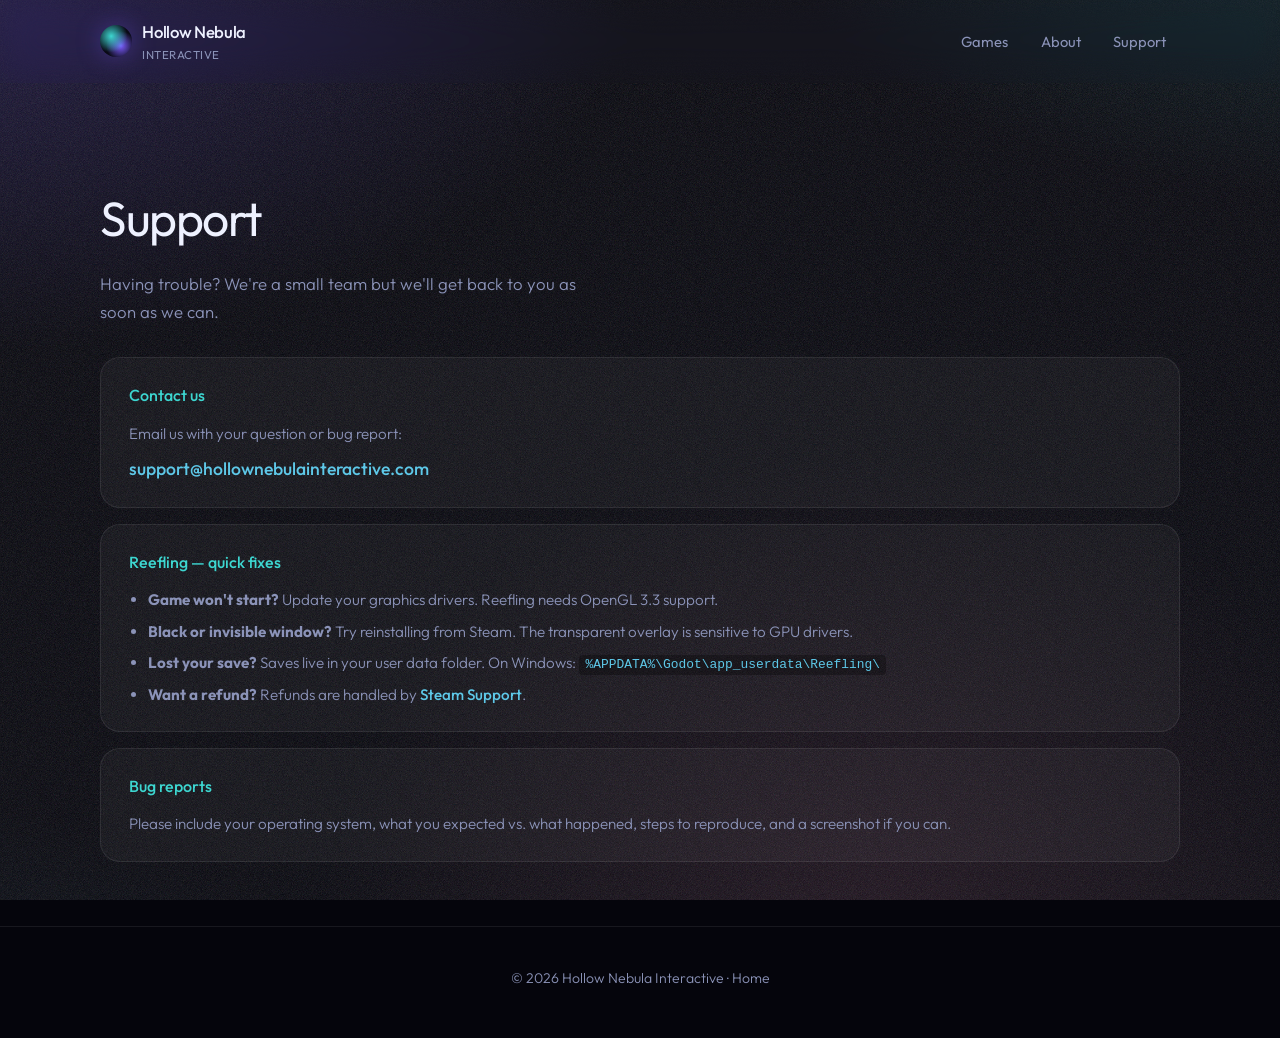
==== support.html @ 9158b985 "Sync website from fishy repo" ====
<!DOCTYPE html>
<html lang="en">
<head>
  <meta charset="utf-8">
  <meta name="viewport" content="width=device-width, initial-scale=1">
  <title>Support — Hollow Nebula Interactive</title>
  <meta name="description" content="Get help with Reefling and other Hollow Nebula Interactive games.">
  <link rel="preconnect" href="https://fonts.googleapis.com">
  <link rel="preconnect" href="https://fonts.gstatic.com" crossorigin>
  <link href="https://fonts.googleapis.com/css2?family=Outfit:wght@300;400;500;600&display=swap" rel="stylesheet">
  <link rel="stylesheet" href="css/main.css">
</head>
<body>
  <div class="bg" aria-hidden="true">
    <div class="bg__mesh"></div>
    <div class="bg__grain"></div>
  </div>

  <header class="nav">
    <div class="shell nav__inner">
      <a class="logo" href="index.html">
        <span class="logo__mark" aria-hidden="true"></span>
        <span class="logo__text">
          Hollow Nebula
          <span>Interactive</span>
        </span>
      </a>
      <ul class="nav__links">
        <li><a href="index.html#games">Games</a></li>
        <li><a href="index.html#about">About</a></li>
        <li><a href="support.html">Support</a></li>
      </ul>
    </div>
  </header>

  <main class="shell">
    <header class="page-header reveal">
      <h1>Support</h1>
      <p>Having trouble? We're a small team but we'll get back to you as soon as we can.</p>
    </header>

    <div class="support-grid">
      <section class="support-card reveal">
        <h2>Contact us</h2>
        <p>Email us with your question or bug report:</p>
        <a class="support-email" href="mailto:support@hollownebulainteractive.com">support@hollownebulainteractive.com</a>
      </section>

      <section class="support-card reveal">
        <h2>Reefling — quick fixes</h2>
        <ul>
          <li><strong>Game won't start?</strong> Update your graphics drivers. Reefling needs OpenGL 3.3 support.</li>
          <li><strong>Black or invisible window?</strong> Try reinstalling from Steam. The transparent overlay is sensitive to GPU drivers.</li>
          <li><strong>Lost your save?</strong> Saves live in your user data folder. On Windows: <code>%APPDATA%\Godot\app_userdata\Reefling\</code></li>
          <li><strong>Want a refund?</strong> Refunds are handled by <a href="https://help.steampowered.com/" target="_blank" rel="noopener">Steam Support</a>.</li>
        </ul>
      </section>

      <section class="support-card reveal">
        <h2>Bug reports</h2>
        <p>Please include your operating system, what you expected vs. what happened, steps to reproduce, and a screenshot if you can.</p>
      </section>
    </div>
  </main>

  <footer class="footer">
    <div class="shell">
      <p>
        © 2026 Hollow Nebula Interactive ·
        <a href="index.html">Home</a>
      </p>
    </div>
  </footer>

  <script src="js/main.js"></script>
</body>
</html>
---- css/main.css ----
/* Hollow Nebula Interactive — minimal studio site */

:root {
  color-scheme: dark;
  --void: #05050c;
  --void-2: #0a0a16;
  --text: #eef1ff;
  --muted: #8b93b8;
  --line: rgba(255, 255, 255, 0.08);
  --glass: rgba(255, 255, 255, 0.04);
  --glass-hover: rgba(255, 255, 255, 0.07);
  --purple: #7c5cff;
  --cyan: #3dd6d0;
  --pink: #e879a8;
  --reef: #5ec8e8;
  --radius: 20px;
  --font: "Outfit", system-ui, -apple-system, sans-serif;
  --ease: cubic-bezier(0.22, 1, 0.36, 1);
}

*,
*::before,
*::after {
  box-sizing: border-box;
}

html {
  scroll-behavior: smooth;
}

body {
  margin: 0;
  min-height: 100vh;
  font-family: var(--font);
  font-size: 1.05rem;
  line-height: 1.65;
  color: var(--text);
  background: var(--void);
  -webkit-font-smoothing: antialiased;
}

/* ── Ambient background ── */
.bg {
  position: fixed;
  inset: 0;
  z-index: -2;
  overflow: hidden;
  background: var(--void);
}

.bg__mesh {
  position: absolute;
  inset: -40%;
  background:
    radial-gradient(ellipse 50% 40% at 20% 20%, rgba(124, 92, 255, 0.22), transparent 60%),
    radial-gradient(ellipse 45% 35% at 80% 15%, rgba(61, 214, 208, 0.14), transparent 55%),
    radial-gradient(ellipse 40% 50% at 60% 80%, rgba(232, 121, 168, 0.1), transparent 60%),
    radial-gradient(ellipse 60% 40% at 10% 90%, rgba(94, 200, 232, 0.08), transparent 50%);
  animation: drift 28s var(--ease) infinite alternate;
}

.bg__grain {
  position: absolute;
  inset: 0;
  opacity: 0.35;
  background-image: url("data:image/svg+xml,%3Csvg viewBox='0 0 256 256' xmlns='http://www.w3.org/2000/svg'%3E%3Cfilter id='n'%3E%3CfeTurbulence type='fractalNoise' baseFrequency='0.85' numOctaves='4' stitchTiles='stitch'/%3E%3C/filter%3E%3Crect width='100%25' height='100%25' filter='url(%23n)' opacity='0.5'/%3E%3C/svg%3E");
  background-size: 180px;
  pointer-events: none;
}

@keyframes drift {
  from { transform: translate(0, 0) scale(1); }
  to   { transform: translate(2%, -1.5%) scale(1.04); }
}

/* ── Layout ── */
.shell {
  width: min(1080px, calc(100% - 2.5rem));
  margin: 0 auto;
}

/* ── Nav ── */
.nav {
  position: sticky;
  top: 0;
  z-index: 10;
  padding: 1.1rem 0;
  backdrop-filter: blur(18px) saturate(1.4);
  -webkit-backdrop-filter: blur(18px) saturate(1.4);
  border-bottom: 1px solid transparent;
  transition: border-color 0.4s var(--ease), background 0.4s var(--ease);
}

.nav.is-scrolled {
  background: rgba(5, 5, 12, 0.72);
  border-bottom-color: var(--line);
}

.nav__inner {
  display: flex;
  align-items: center;
  justify-content: space-between;
  gap: 1rem;
}

.logo {
  display: flex;
  align-items: center;
  gap: 0.65rem;
  text-decoration: none;
  color: var(--text);
  font-weight: 500;
  letter-spacing: -0.02em;
}

.logo__mark {
  width: 2rem;
  height: 2rem;
  border-radius: 50%;
  background:
    radial-gradient(circle at 35% 35%, var(--cyan), transparent 55%),
    radial-gradient(circle at 65% 65%, var(--purple), transparent 50%),
    var(--void-2);
  box-shadow: 0 0 24px rgba(124, 92, 255, 0.35);
}

.logo__text span {
  display: block;
  font-size: 0.72rem;
  color: var(--muted);
  font-weight: 400;
  letter-spacing: 0.04em;
  text-transform: uppercase;
}

.nav__links {
  display: flex;
  align-items: center;
  gap: 0.35rem;
  list-style: none;
  margin: 0;
  padding: 0;
}

.nav__links a {
  color: var(--muted);
  text-decoration: none;
  font-size: 0.92rem;
  padding: 0.45rem 0.85rem;
  border-radius: 999px;
  transition: color 0.25s, background 0.25s;
}

.nav__links a:hover {
  color: var(--text);
  background: var(--glass-hover);
}

/* ── Hero ── */
.hero {
  padding: clamp(4rem, 12vw, 8rem) 0 clamp(3rem, 8vw, 5rem);
  text-align: center;
}

.eyebrow {
  display: inline-flex;
  align-items: center;
  gap: 0.5rem;
  margin-bottom: 1.5rem;
  padding: 0.35rem 0.9rem 0.35rem 0.55rem;
  border: 1px solid var(--line);
  border-radius: 999px;
  background: var(--glass);
  font-size: 0.82rem;
  color: var(--muted);
  letter-spacing: 0.02em;
}

.eyebrow__dot {
  width: 0.45rem;
  height: 0.45rem;
  border-radius: 50%;
  background: var(--cyan);
  box-shadow: 0 0 10px var(--cyan);
  animation: pulse 2.4s ease-in-out infinite;
}

@keyframes pulse {
  0%, 100% { opacity: 1; transform: scale(1); }
  50%      { opacity: 0.55; transform: scale(0.85); }
}

.hero h1 {
  margin: 0 0 1.25rem;
  font-size: clamp(2.4rem, 6vw, 4.2rem);
  font-weight: 300;
  line-height: 1.08;
  letter-spacing: -0.04em;
}

.hero h1 em {
  font-style: normal;
  font-weight: 500;
  background: linear-gradient(120deg, var(--text) 0%, var(--cyan) 45%, var(--purple) 100%);
  -webkit-background-clip: text;
  background-clip: text;
  color: transparent;
}

.hero__lead {
  max-width: 34rem;
  margin: 0 auto 2.5rem;
  color: var(--muted);
  font-size: clamp(1.05rem, 2.2vw, 1.2rem);
  font-weight: 300;
}

.hero__actions {
  display: flex;
  flex-wrap: wrap;
  justify-content: center;
  gap: 0.75rem;
}

/* ── Buttons ── */
.btn {
  display: inline-flex;
  align-items: center;
  gap: 0.5rem;
  padding: 0.75rem 1.35rem;
  border-radius: 999px;
  font-family: inherit;
  font-size: 0.95rem;
  font-weight: 500;
  text-decoration: none;
  border: 1px solid transparent;
  cursor: pointer;
  transition: transform 0.25s var(--ease), box-shadow 0.25s, background 0.25s, border-color 0.25s;
}

.btn:hover {
  transform: translateY(-2px);
}

.btn--primary {
  color: var(--void);
  background: linear-gradient(135deg, var(--cyan), #7ee8e4);
  box-shadow: 0 8px 32px rgba(61, 214, 208, 0.25);
}

.btn--primary:hover {
  box-shadow: 0 12px 40px rgba(61, 214, 208, 0.35);
}

.btn--ghost {
  color: var(--text);
  background: var(--glass);
  border-color: var(--line);
}

.btn--ghost:hover {
  background: var(--glass-hover);
  border-color: rgba(255, 255, 255, 0.14);
}

/* ── Sections ── */
.section {
  padding: clamp(3rem, 8vw, 5.5rem) 0;
}

.section__label {
  margin: 0 0 0.5rem;
  font-size: 0.78rem;
  font-weight: 500;
  letter-spacing: 0.12em;
  text-transform: uppercase;
  color: var(--cyan);
}

.section h2 {
  margin: 0 0 1rem;
  font-size: clamp(1.6rem, 3.5vw, 2.2rem);
  font-weight: 400;
  letter-spacing: -0.03em;
}

.section__intro {
  max-width: 32rem;
  margin: 0 0 2.5rem;
  color: var(--muted);
  font-weight: 300;
}

/* ── Game card ── */
.game-card {
  display: grid;
  grid-template-columns: 1fr;
  gap: 0;
  border: 1px solid var(--line);
  border-radius: calc(var(--radius) + 4px);
  overflow: hidden;
  background: linear-gradient(160deg, rgba(94, 200, 232, 0.06), rgba(124, 92, 255, 0.04));
  backdrop-filter: blur(12px);
  transition: border-color 0.4s, box-shadow 0.4s;
}

.game-card:hover {
  border-color: rgba(94, 200, 232, 0.22);
  box-shadow: 0 24px 80px rgba(0, 0, 0, 0.45), 0 0 60px rgba(94, 200, 232, 0.06);
}

@media (min-width: 768px) {
  .game-card {
    grid-template-columns: 1.1fr 1fr;
  }
}

.game-card__visual {
  position: relative;
  min-height: 280px;
  background:
    radial-gradient(ellipse 80% 60% at 50% 100%, rgba(94, 200, 232, 0.25), transparent),
    radial-gradient(ellipse 50% 40% at 30% 30%, rgba(61, 214, 208, 0.12), transparent),
    linear-gradient(180deg, #0c1a24 0%, #061018 100%);
  display: flex;
  align-items: flex-end;
  justify-content: center;
  padding: 2rem;
  overflow: hidden;
}

.game-card__tank {
  width: min(260px, 80%);
  aspect-ratio: 380 / 280;
  border-radius: 12px 12px 4px 4px;
  border: 2px solid rgba(255, 255, 255, 0.12);
  background: linear-gradient(180deg, rgba(94, 200, 232, 0.15) 0%, rgba(6, 16, 24, 0.9) 100%);
  box-shadow:
    inset 0 0 40px rgba(94, 200, 232, 0.1),
    0 20px 60px rgba(0, 0, 0, 0.5);
  position: relative;
}

.game-card__tank::before {
  content: "";
  position: absolute;
  inset: 0;
  background: repeating-linear-gradient(
    0deg,
    transparent,
    transparent 18px,
    rgba(94, 200, 232, 0.03) 18px,
    rgba(94, 200, 232, 0.03) 19px
  );
  animation: caustics 8s linear infinite;
}

@keyframes caustics {
  from { transform: translateY(0); }
  to   { transform: translateY(19px); }
}

.fish {
  position: absolute;
  font-size: 1.4rem;
  opacity: 0.85;
  animation: swim 12s ease-in-out infinite;
}

.fish:nth-child(1) { top: 30%; left: 15%; animation-delay: 0s; }
.fish:nth-child(2) { top: 50%; left: 55%; animation-delay: -4s; font-size: 1.1rem; }
.fish:nth-child(3) { top: 65%; left: 30%; animation-delay: -7s; font-size: 1rem; }

@keyframes swim {
  0%, 100% { transform: translate(0, 0); }
  25%      { transform: translate(12px, -6px); }
  50%      { transform: translate(-8px, 4px); }
  75%      { transform: translate(6px, 8px); }
}

.game-card__body {
  padding: clamp(1.75rem, 4vw, 2.5rem);
  display: flex;
  flex-direction: column;
  justify-content: center;
}

.game-card__tag {
  display: inline-block;
  width: fit-content;
  margin-bottom: 0.75rem;
  padding: 0.25rem 0.65rem;
  border-radius: 6px;
  font-size: 0.75rem;
  font-weight: 500;
  letter-spacing: 0.06em;
  text-transform: uppercase;
  color: var(--reef);
  background: rgba(94, 200, 232, 0.1);
  border: 1px solid rgba(94, 200, 232, 0.2);
}

.game-card h3 {
  margin: 0 0 0.75rem;
  font-size: 1.65rem;
  font-weight: 500;
  letter-spacing: -0.02em;
}

.game-card p {
  margin: 0 0 1.5rem;
  color: var(--muted);
  font-weight: 300;
}

.game-card__features {
  display: flex;
  flex-wrap: wrap;
  gap: 0.5rem;
  margin-bottom: 1.75rem;
  list-style: none;
  padding: 0;
}

.game-card__features li {
  padding: 0.3rem 0.7rem;
  border-radius: 999px;
  font-size: 0.82rem;
  color: var(--muted);
  background: var(--glass);
  border: 1px solid var(--line);
}

/* ── About strip ── */
.about-grid {
  display: grid;
  grid-template-columns: repeat(auto-fit, minmax(240px, 1fr));
  gap: 1rem;
}

.about-card {
  padding: 1.5rem;
  border-radius: var(--radius);
  border: 1px solid var(--line);
  background: var(--glass);
  transition: background 0.3s, border-color 0.3s, transform 0.3s var(--ease);
}

.about-card:hover {
  background: var(--glass-hover);
  border-color: rgba(255, 255, 255, 0.12);
  transform: translateY(-3px);
}

.about-card h3 {
  margin: 0 0 0.5rem;
  font-size: 1rem;
  font-weight: 500;
}

.about-card p {
  margin: 0;
  font-size: 0.92rem;
  color: var(--muted);
  font-weight: 300;
}

/* ── Support page ── */
.page-header {
  padding: clamp(3rem, 10vw, 6rem) 0 2rem;
}

.page-header h1 {
  margin: 0 0 0.75rem;
  font-size: clamp(2rem, 5vw, 3rem);
  font-weight: 400;
  letter-spacing: -0.03em;
}

.page-header p {
  margin: 0;
  color: var(--muted);
  font-weight: 300;
  max-width: 32rem;
}

.support-grid {
  display: grid;
  gap: 1rem;
  padding-bottom: 4rem;
}

.support-card {
  padding: 1.5rem 1.75rem;
  border-radius: var(--radius);
  border: 1px solid var(--line);
  background: var(--glass);
}

.support-card h2 {
  margin: 0 0 0.75rem;
  font-size: 1rem;
  font-weight: 500;
  color: var(--cyan);
}

.support-card p,
.support-card ul {
  margin: 0;
  color: var(--muted);
  font-weight: 300;
  font-size: 0.95rem;
}

.support-card ul {
  padding-left: 1.2rem;
}

.support-card li + li {
  margin-top: 0.4rem;
}

.support-card a {
  color: var(--reef);
  text-decoration: none;
  font-weight: 500;
}

.support-card a:hover {
  text-decoration: underline;
}

.support-email {
  display: inline-block;
  margin-top: 0.5rem;
  font-size: 1.1rem;
  font-weight: 500;
  color: var(--text);
}

.support-card code {
  font-size: 0.85em;
  padding: 0.15rem 0.4rem;
  border-radius: 4px;
  background: rgba(0, 0, 0, 0.3);
  color: var(--reef);
}

/* ── Footer ── */
.footer {
  padding: 2.5rem 0 3rem;
  border-top: 1px solid var(--line);
  text-align: center;
}

.footer p {
  margin: 0;
  font-size: 0.88rem;
  color: var(--muted);
  font-weight: 300;
}

.footer a {
  color: var(--muted);
  text-decoration: none;
  transition: color 0.2s;
}

.footer a:hover {
  color: var(--text);
}

/* ── Reveal on scroll ── */
.reveal {
  opacity: 0;
  transform: translateY(24px);
  transition: opacity 0.7s var(--ease), transform 0.7s var(--ease);
}

.reveal.is-visible {
  opacity: 1;
  transform: translateY(0);
}

@media (max-width: 600px) {
  .nav__links a:not(.btn) {
    display: none;
  }
}
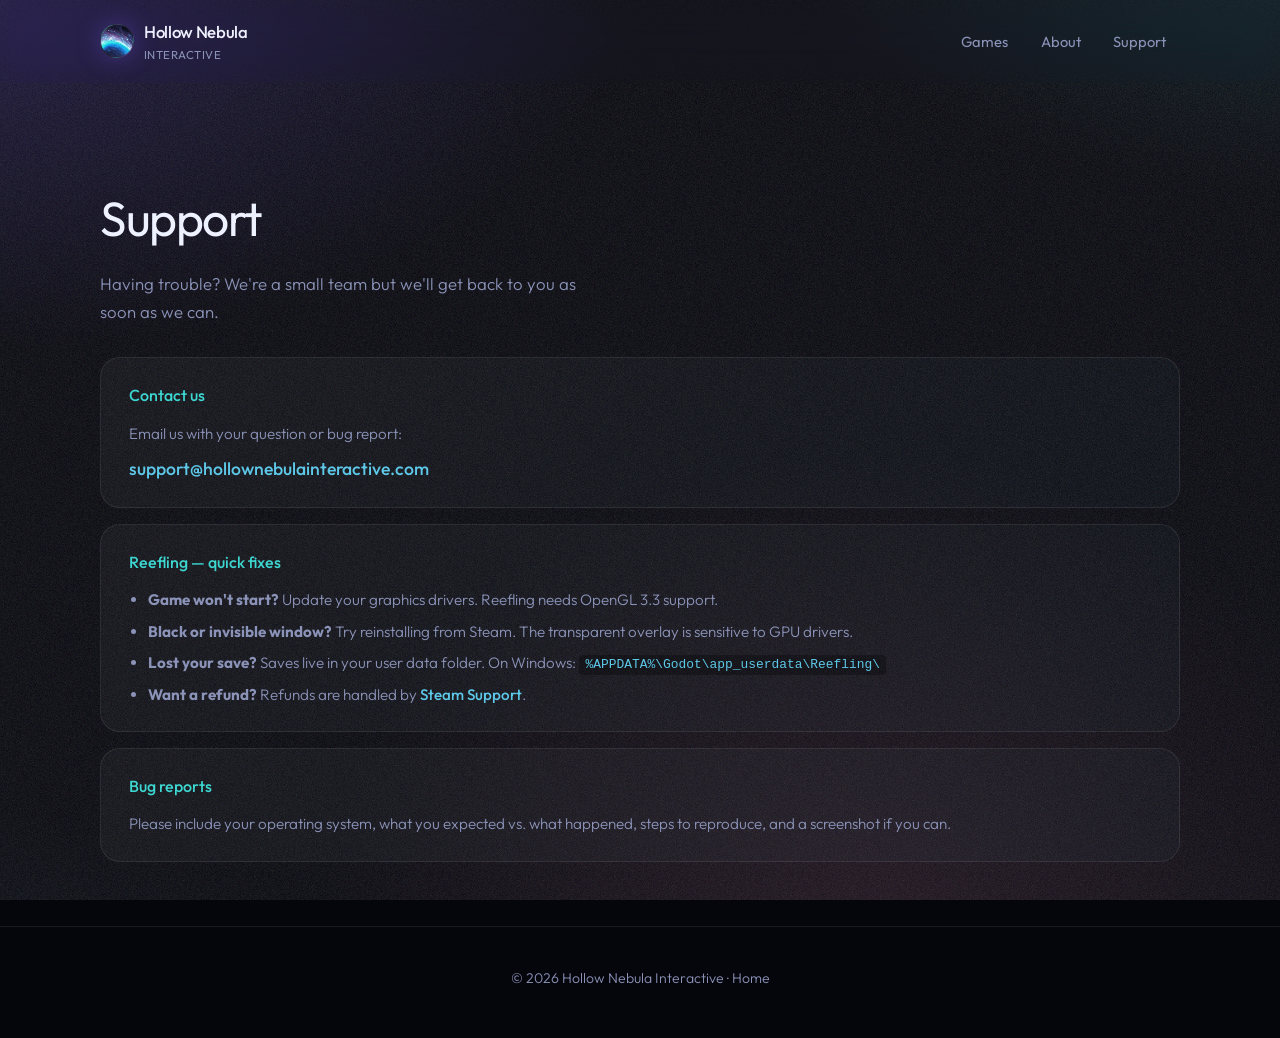
==== commit 5c07048d: "Add animated nebula logo, fix fish direction, correct species count - Add animated Hollow Nebula Int" ====
--- a/support.html
+++ b/support.html
@@ -5,6 +5,9 @@
   <meta name="viewport" content="width=device-width, initial-scale=1">
   <title>Support — Hollow Nebula Interactive</title>
   <meta name="description" content="Get help with Reefling and other Hollow Nebula Interactive games.">
+  <meta name="theme-color" content="#05050c">
+  <link rel="icon" type="image/png" href="assets/favicon.png">
+  <link rel="apple-touch-icon" href="assets/favicon-180.png">
   <link rel="preconnect" href="https://fonts.googleapis.com">
   <link rel="preconnect" href="https://fonts.gstatic.com" crossorigin>
   <link href="https://fonts.googleapis.com/css2?family=Outfit:wght@300;400;500;600&display=swap" rel="stylesheet">
@@ -19,7 +22,12 @@
   <header class="nav">
     <div class="shell nav__inner">
       <a class="logo" href="index.html">
-        <span class="logo__mark" aria-hidden="true"></span>
+        <span class="logo__mark" aria-hidden="true">
+          <video class="logo__video" autoplay muted loop playsinline>
+            <source src="assets/logo.webm" type="video/webm">
+            <source src="assets/logo.mp4" type="video/mp4">
+          </video>
+        </span>
         <span class="logo__text">
           Hollow Nebula
           <span>Interactive</span>
--- a/css/main.css
+++ b/css/main.css
@@ -68,6 +68,28 @@
   pointer-events: none;
 }
 
+.bg__stars {
+  position: absolute;
+  inset: 0;
+  background-image:
+    radial-gradient(1px 1px at 20% 30%, rgba(255, 255, 255, 0.45), transparent),
+    radial-gradient(1px 1px at 40% 70%, rgba(255, 255, 255, 0.35), transparent),
+    radial-gradient(1.5px 1.5px at 60% 20%, rgba(255, 255, 255, 0.5), transparent),
+    radial-gradient(1px 1px at 80% 50%, rgba(255, 255, 255, 0.3), transparent),
+    radial-gradient(1px 1px at 10% 80%, rgba(255, 255, 255, 0.4), transparent),
+    radial-gradient(1.5px 1.5px at 90% 15%, rgba(200, 230, 255, 0.55), transparent),
+    radial-gradient(1px 1px at 50% 90%, rgba(255, 255, 255, 0.25), transparent),
+    radial-gradient(1px 1px at 70% 40%, rgba(255, 255, 255, 0.35), transparent);
+  background-size: 550px 550px;
+  animation: twinkle 8s ease-in-out infinite alternate;
+  opacity: 0.7;
+}
+
+@keyframes twinkle {
+  from { opacity: 0.45; transform: scale(1); }
+  to   { opacity: 0.85; transform: scale(1.02); }
+}
+
 @keyframes drift {
   from { transform: translate(0, 0) scale(1); }
   to   { transform: translate(2%, -1.5%) scale(1.04); }
@@ -114,14 +136,36 @@
 }
 
 .logo__mark {
-  width: 2rem;
-  height: 2rem;
+  position: relative;
+  width: 2.1rem;
+  height: 2.1rem;
+  flex: none;
   border-radius: 50%;
+  overflow: hidden;
   background:
     radial-gradient(circle at 35% 35%, var(--cyan), transparent 55%),
     radial-gradient(circle at 65% 65%, var(--purple), transparent 50%),
     var(--void-2);
   box-shadow: 0 0 24px rgba(124, 92, 255, 0.35);
+  border: 1px solid rgba(255, 255, 255, 0.12);
+  animation: logo-glow 4s ease-in-out infinite alternate;
+}
+
+/* The logo clip is wider than tall and holds the full lockup; zoom and
+   shift it so the orb frames just the glowing nebula swirl (no text). */
+.logo__video {
+  position: absolute;
+  left: 50%;
+  top: 50%;
+  width: 400%;
+  height: auto;
+  transform: translate(-50%, -26%);
+  pointer-events: none;
+}
+
+@keyframes logo-glow {
+  from { box-shadow: 0 0 20px rgba(124, 92, 255, 0.3), 0 0 40px rgba(61, 214, 208, 0.1); }
+  to   { box-shadow: 0 0 28px rgba(124, 92, 255, 0.5), 0 0 50px rgba(61, 214, 208, 0.2); }
 }
 
 .logo__text span {
@@ -202,9 +246,16 @@
   font-style: normal;
   font-weight: 500;
   background: linear-gradient(120deg, var(--text) 0%, var(--cyan) 45%, var(--purple) 100%);
+  background-size: 200% auto;
   -webkit-background-clip: text;
   background-clip: text;
   color: transparent;
+  animation: shimmer 6s ease-in-out infinite alternate;
+}
+
+@keyframes shimmer {
+  from { background-position: 0% center; }
+  to   { background-position: 100% center; }
 }
 
 .hero__lead {
@@ -246,6 +297,21 @@
   color: var(--void);
   background: linear-gradient(135deg, var(--cyan), #7ee8e4);
   box-shadow: 0 8px 32px rgba(61, 214, 208, 0.25);
+  position: relative;
+  overflow: hidden;
+}
+
+.btn--primary::after {
+  content: "";
+  position: absolute;
+  inset: 0;
+  background: linear-gradient(105deg, transparent 40%, rgba(255, 255, 255, 0.35) 50%, transparent 60%);
+  transform: translateX(-120%);
+  transition: transform 0.6s var(--ease);
+}
+
+.btn--primary:hover::after {
+  transform: translateX(120%);
 }
 
 .btn--primary:hover {
@@ -261,6 +327,33 @@
 .btn--ghost:hover {
   background: var(--glass-hover);
   border-color: rgba(255, 255, 255, 0.14);
+}
+
+/* Disabled "coming soon" state — looks like a button, but inert */
+.btn--soon,
+.btn--soon:hover {
+  color: var(--muted);
+  background: var(--glass);
+  border-color: var(--line);
+  box-shadow: none;
+  transform: none;
+  cursor: default;
+  -webkit-user-select: none;
+  user-select: none;
+}
+
+.btn--soon::after {
+  display: none;
+}
+
+.btn--soon::before {
+  content: "";
+  width: 0.45rem;
+  height: 0.45rem;
+  border-radius: 50%;
+  background: var(--reef);
+  box-shadow: 0 0 8px var(--reef);
+  animation: pulse 2.4s ease-in-out infinite;
 }
 
 /* ── Sections ── */
@@ -317,65 +410,296 @@
 
 .game-card__visual {
   position: relative;
-  min-height: 280px;
+  min-height: 320px;
   background:
-    radial-gradient(ellipse 80% 60% at 50% 100%, rgba(94, 200, 232, 0.25), transparent),
-    radial-gradient(ellipse 50% 40% at 30% 30%, rgba(61, 214, 208, 0.12), transparent),
+    radial-gradient(ellipse 80% 60% at 50% 100%, rgba(94, 200, 232, 0.3), transparent),
+    radial-gradient(ellipse 50% 40% at 30% 30%, rgba(61, 214, 208, 0.15), transparent),
     linear-gradient(180deg, #0c1a24 0%, #061018 100%);
   display: flex;
-  align-items: flex-end;
+  align-items: center;
   justify-content: center;
   padding: 2rem;
   overflow: hidden;
 }
 
-.game-card__tank {
-  width: min(260px, 80%);
+/* ── Aquarium scene ── */
+.aquarium {
+  width: min(300px, 88%);
   aspect-ratio: 380 / 280;
-  border-radius: 12px 12px 4px 4px;
-  border: 2px solid rgba(255, 255, 255, 0.12);
-  background: linear-gradient(180deg, rgba(94, 200, 232, 0.15) 0%, rgba(6, 16, 24, 0.9) 100%);
+  border-radius: 14px 14px 6px 6px;
+  border: 2px solid rgba(255, 255, 255, 0.14);
+  background: linear-gradient(180deg, rgba(94, 200, 232, 0.2) 0%, rgba(4, 14, 22, 0.95) 55%, rgba(8, 20, 28, 1) 100%);
   box-shadow:
-    inset 0 0 40px rgba(94, 200, 232, 0.1),
-    0 20px 60px rgba(0, 0, 0, 0.5);
+    inset 0 0 60px rgba(94, 200, 232, 0.12),
+    inset 0 -20px 40px rgba(0, 0, 0, 0.4),
+    0 24px 70px rgba(0, 0, 0, 0.55),
+    0 0 80px rgba(94, 200, 232, 0.08);
   position: relative;
-}
-
-.game-card__tank::before {
+  overflow: hidden;
+  transform: perspective(800px) rotateX(2deg);
+  transition: transform 0.5s var(--ease);
+}
+
+.game-card:hover .aquarium {
+  transform: perspective(800px) rotateX(0deg) scale(1.02);
+}
+
+.aquarium__glow {
+  position: absolute;
+  inset: -20%;
+  background: radial-gradient(ellipse 60% 50% at 50% 0%, rgba(94, 200, 232, 0.25), transparent 70%);
+  pointer-events: none;
+}
+
+.aquarium__rays {
+  position: absolute;
+  inset: 0;
+  background: linear-gradient(
+    165deg,
+    rgba(255, 255, 255, 0.07) 0%,
+    transparent 35%,
+    transparent 100%
+  );
+  pointer-events: none;
+}
+
+.aquarium__caustics {
+  position: absolute;
+  inset: 0;
+  opacity: 0.55;
+  background:
+    repeating-linear-gradient(
+      0deg,
+      transparent,
+      transparent 14px,
+      rgba(94, 200, 232, 0.04) 14px,
+      rgba(94, 200, 232, 0.04) 15px
+    ),
+    repeating-linear-gradient(
+      90deg,
+      transparent,
+      transparent 22px,
+      rgba(61, 214, 208, 0.03) 22px,
+      rgba(61, 214, 208, 0.03) 23px
+    );
+  animation: caustics-drift 10s linear infinite;
+  mix-blend-mode: screen;
+  pointer-events: none;
+}
+
+@keyframes caustics-drift {
+  from { transform: translate(0, 0); }
+  to   { transform: translate(8px, 15px); }
+}
+
+.aquarium__sand {
+  position: absolute;
+  left: 0;
+  right: 0;
+  bottom: 0;
+  height: 18%;
+  background: linear-gradient(180deg, transparent, rgba(194, 168, 120, 0.15) 40%, rgba(120, 95, 70, 0.35) 100%);
+  border-radius: 0 0 4px 4px;
+  pointer-events: none;
+}
+
+.aquarium__sand::after {
   content: "";
   position: absolute;
   inset: 0;
-  background: repeating-linear-gradient(
-    0deg,
-    transparent,
-    transparent 18px,
-    rgba(94, 200, 232, 0.03) 18px,
-    rgba(94, 200, 232, 0.03) 19px
-  );
-  animation: caustics 8s linear infinite;
-}
-
-@keyframes caustics {
-  from { transform: translateY(0); }
-  to   { transform: translateY(19px); }
+  background: radial-gradient(ellipse 80% 40% at 30% 0%, rgba(255, 220, 160, 0.08), transparent);
+}
+
+.seaweed {
+  position: absolute;
+  bottom: 14%;
+  width: 8px;
+  border-radius: 4px 4px 0 0;
+  background: linear-gradient(180deg, rgba(60, 180, 120, 0.5), rgba(30, 100, 70, 0.3));
+  transform-origin: bottom center;
+  filter: blur(0.3px);
+  pointer-events: none;
+}
+
+.seaweed--1 {
+  left: 12%;
+  height: 28%;
+  animation: sway 4.5s ease-in-out infinite;
+}
+
+.seaweed--2 {
+  left: 22%;
+  height: 20%;
+  width: 6px;
+  animation: sway 3.8s ease-in-out infinite reverse;
+  animation-delay: -1s;
+}
+
+.seaweed--3 {
+  right: 15%;
+  height: 24%;
+  width: 7px;
+  background: linear-gradient(180deg, rgba(80, 200, 140, 0.45), rgba(40, 120, 80, 0.25));
+  animation: sway 5.2s ease-in-out infinite;
+  animation-delay: -2s;
+}
+
+@keyframes sway {
+  0%, 100% { transform: rotate(-4deg); }
+  50%      { transform: rotate(6deg); }
+}
+
+.bubbles {
+  position: absolute;
+  inset: 0;
+  overflow: hidden;
+  pointer-events: none;
+}
+
+.bubble {
+  position: absolute;
+  bottom: -10px;
+  border-radius: 50%;
+  background: radial-gradient(circle at 30% 30%, rgba(255, 255, 255, 0.5), rgba(94, 200, 232, 0.15));
+  border: 1px solid rgba(255, 255, 255, 0.2);
+  animation: rise linear infinite;
+  opacity: 0;
+}
+
+@keyframes rise {
+  0%   { transform: translateY(0) translateX(0); opacity: 0; }
+  10%  { opacity: 0.7; }
+  90%  { opacity: 0.4; }
+  100% { transform: translateY(-280px) translateX(var(--drift, 8px)); opacity: 0; }
+}
+
+.fish-school {
+  position: absolute;
+  inset: 0;
 }
 
 .fish {
   position: absolute;
-  font-size: 1.4rem;
+  font-size: 1.35rem;
+  line-height: 1;
+  filter: drop-shadow(0 2px 6px rgba(0, 0, 0, 0.4));
+  will-change: transform;
+}
+
+.fish--1 {
+  top: 22%;
+  animation: swim-right 14s ease-in-out infinite;
+  font-size: 1.5rem;
+}
+
+.fish--2 {
+  top: 42%;
+  animation: swim-left 11s ease-in-out infinite;
+  animation-delay: -3s;
+  font-size: 1.15rem;
+}
+
+.fish--3 {
+  top: 58%;
+  animation: swim-right 16s ease-in-out infinite;
+  animation-delay: -7s;
+  font-size: 1.25rem;
+}
+
+.fish--4 {
+  top: 35%;
+  animation: swim-left 13s ease-in-out infinite;
+  animation-delay: -5s;
+  font-size: 1rem;
   opacity: 0.85;
-  animation: swim 12s ease-in-out infinite;
-}
-
-.fish:nth-child(1) { top: 30%; left: 15%; animation-delay: 0s; }
-.fish:nth-child(2) { top: 50%; left: 55%; animation-delay: -4s; font-size: 1.1rem; }
-.fish:nth-child(3) { top: 65%; left: 30%; animation-delay: -7s; font-size: 1rem; }
-
-@keyframes swim {
-  0%, 100% { transform: translate(0, 0); }
-  25%      { transform: translate(12px, -6px); }
-  50%      { transform: translate(-8px, 4px); }
-  75%      { transform: translate(6px, 8px); }
+}
+
+.fish--5 {
+  top: 68%;
+  animation: swim-right 12s ease-in-out infinite;
+  animation-delay: -2s;
+  font-size: 0.95rem;
+  opacity: 0.75;
+}
+
+/* Emoji fish face LEFT by default, so flip (scaleX -1) to face RIGHT
+   when travelling rightward, and leave unflipped when travelling left. */
+@keyframes swim-right {
+  0%   { left: -12%; transform: scaleX(-1) translateY(0); }
+  25%  { transform: scaleX(-1) translateY(-5px); }
+  50%  { left: 88%; transform: scaleX(-1) translateY(3px); }
+  50.1% { left: 88%; transform: scaleX(1) translateY(3px); }
+  75%  { transform: scaleX(1) translateY(-4px); }
+  100% { left: -12%; transform: scaleX(1) translateY(0); }
+}
+
+@keyframes swim-left {
+  0%   { left: 92%; transform: scaleX(1) translateY(0); }
+  25%  { transform: scaleX(1) translateY(4px); }
+  50%  { left: -8%; transform: scaleX(1) translateY(-3px); }
+  50.1% { left: -8%; transform: scaleX(-1) translateY(-3px); }
+  75%  { transform: scaleX(-1) translateY(5px); }
+  100% { left: 92%; transform: scaleX(-1) translateY(0); }
+}
+
+/* ── Seafloor critters ── */
+.critters {
+  position: absolute;
+  inset: 0;
+  pointer-events: none;
+}
+
+.critter {
+  position: absolute;
+  bottom: 13%;
+  font-size: 0.95rem;
+  line-height: 1;
+  filter: drop-shadow(0 2px 4px rgba(0, 0, 0, 0.45));
+  will-change: transform, left;
+}
+
+.critter--crab {
+  animation: scuttle 18s ease-in-out infinite;
+}
+
+.critter--snail {
+  bottom: 12.5%;
+  font-size: 0.82rem;
+  opacity: 0.9;
+  animation: crawl 26s linear infinite;
+}
+
+@keyframes scuttle {
+  0%, 100% { left: 16%; transform: scaleX(1); }
+  8%       { transform: scaleX(1) translateY(-2px); }
+  46%      { left: 58%; transform: scaleX(1); }
+  50%      { left: 60%; transform: scaleX(-1); }
+  58%      { transform: scaleX(-1) translateY(-2px); }
+  96%      { left: 18%; transform: scaleX(-1); }
+}
+
+@keyframes crawl {
+  0%   { left: -8%; }
+  100% { left: 100%; }
+}
+
+.aquarium__glass {
+  position: absolute;
+  inset: 0;
+  border-radius: inherit;
+  box-shadow: inset 0 1px 0 rgba(255, 255, 255, 0.15);
+  pointer-events: none;
+}
+
+.aquarium__shine {
+  position: absolute;
+  top: 0;
+  left: 8%;
+  width: 28%;
+  height: 100%;
+  background: linear-gradient(90deg, rgba(255, 255, 255, 0.08), transparent);
+  border-radius: inherit;
+  pointer-events: none;
 }
 
 .game-card__body {
@@ -401,16 +725,117 @@
 }
 
 .game-card h3 {
-  margin: 0 0 0.75rem;
+  margin: 0 0 0.25rem;
   font-size: 1.65rem;
   font-weight: 500;
   letter-spacing: -0.02em;
+}
+
+.game-card__subtitle {
+  margin: 0 0 0.85rem;
+  font-size: 0.95rem;
+  font-weight: 400;
+  color: var(--reef);
+  letter-spacing: 0.01em;
 }
 
 .game-card p {
   margin: 0 0 1.5rem;
   color: var(--muted);
   font-weight: 300;
+}
+
+/* ── Game details (below card) ── */
+.game-details {
+  margin-top: 2rem;
+}
+
+.game-stats {
+  display: grid;
+  grid-template-columns: repeat(auto-fit, minmax(140px, 1fr));
+  gap: 0.75rem;
+  margin-bottom: 1.5rem;
+}
+
+.game-stat {
+  padding: 1.1rem 1.25rem;
+  border-radius: var(--radius);
+  border: 1px solid var(--line);
+  background: linear-gradient(145deg, rgba(94, 200, 232, 0.06), var(--glass));
+  text-align: center;
+}
+
+.game-stat__value {
+  display: block;
+  font-size: 1.05rem;
+  font-weight: 500;
+  color: var(--text);
+  letter-spacing: -0.02em;
+  margin-bottom: 0.25rem;
+}
+
+.game-stat__label {
+  display: block;
+  font-size: 0.78rem;
+  color: var(--muted);
+  font-weight: 300;
+  letter-spacing: 0.02em;
+}
+
+.feature-grid {
+  display: grid;
+  grid-template-columns: repeat(auto-fit, minmax(280px, 1fr));
+  gap: 1rem;
+}
+
+.feature-card {
+  padding: 1.5rem;
+  border-radius: var(--radius);
+  border: 1px solid var(--line);
+  background: linear-gradient(160deg, var(--glass), rgba(124, 92, 255, 0.03));
+  transition: border-color 0.3s, transform 0.3s var(--ease), box-shadow 0.3s;
+}
+
+.feature-card:hover {
+  border-color: rgba(94, 200, 232, 0.2);
+  transform: translateY(-3px);
+  box-shadow: 0 12px 40px rgba(0, 0, 0, 0.2);
+}
+
+.feature-card__icon {
+  display: block;
+  font-size: 1.35rem;
+  margin-bottom: 0.65rem;
+  filter: drop-shadow(0 0 12px rgba(94, 200, 232, 0.3));
+}
+
+.feature-card h4 {
+  margin: 0 0 0.5rem;
+  font-size: 1rem;
+  font-weight: 500;
+  color: var(--text);
+  letter-spacing: -0.01em;
+}
+
+.feature-card p {
+  margin: 0;
+  font-size: 0.92rem;
+  color: var(--muted);
+  font-weight: 300;
+  line-height: 1.6;
+}
+
+.game-details__closing {
+  margin: 2rem 0 0;
+  padding: 1.5rem 1.75rem;
+  border-radius: var(--radius);
+  border: 1px solid rgba(94, 200, 232, 0.15);
+  background: linear-gradient(135deg, rgba(94, 200, 232, 0.08), rgba(124, 92, 255, 0.05));
+  text-align: center;
+  font-size: 1.05rem;
+  font-weight: 300;
+  color: var(--muted);
+  font-style: italic;
 }
 
 .game-card__features {
@@ -431,6 +856,22 @@
   border: 1px solid var(--line);
 }
 
+.game-card__cta {
+  display: flex;
+  flex-direction: column;
+  align-items: flex-start;
+  gap: 0.7rem;
+}
+
+.game-card__cta-note {
+  margin: 0;
+  font-size: 0.82rem;
+  line-height: 1.5;
+  color: var(--muted);
+  font-weight: 300;
+  opacity: 0.85;
+}
+
 /* ── About strip ── */
 .about-grid {
   display: grid;
@@ -442,14 +883,15 @@
   padding: 1.5rem;
   border-radius: var(--radius);
   border: 1px solid var(--line);
-  background: var(--glass);
-  transition: background 0.3s, border-color 0.3s, transform 0.3s var(--ease);
+  background: linear-gradient(145deg, var(--glass), rgba(255, 255, 255, 0.02));
+  transition: background 0.3s, border-color 0.3s, transform 0.3s var(--ease), box-shadow 0.3s;
 }
 
 .about-card:hover {
   background: var(--glass-hover);
-  border-color: rgba(255, 255, 255, 0.12);
-  transform: translateY(-3px);
+  border-color: rgba(124, 92, 255, 0.2);
+  transform: translateY(-4px);
+  box-shadow: 0 16px 48px rgba(0, 0, 0, 0.25), 0 0 40px rgba(124, 92, 255, 0.06);
 }
 
 .about-card h3 {
@@ -494,7 +936,13 @@
   padding: 1.5rem 1.75rem;
   border-radius: var(--radius);
   border: 1px solid var(--line);
-  background: var(--glass);
+  background: linear-gradient(145deg, var(--glass), rgba(94, 200, 232, 0.03));
+  transition: border-color 0.3s, box-shadow 0.3s;
+}
+
+.support-card:hover {
+  border-color: rgba(94, 200, 232, 0.18);
+  box-shadow: 0 8px 32px rgba(0, 0, 0, 0.2);
 }
 
 .support-card h2 {
@@ -586,4 +1034,20 @@
   .nav__links a:not(.btn) {
     display: none;
   }
-}
+
+  .brand {
+    width: min(440px, 100%);
+  }
+}
+
+/* ── Reduced motion ── */
+@media (prefers-reduced-motion: reduce) {
+  *,
+  *::before,
+  *::after {
+    animation-duration: 0.001ms !important;
+    animation-iteration-count: 1 !important;
+    transition-duration: 0.001ms !important;
+    scroll-behavior: auto !important;
+  }
+}
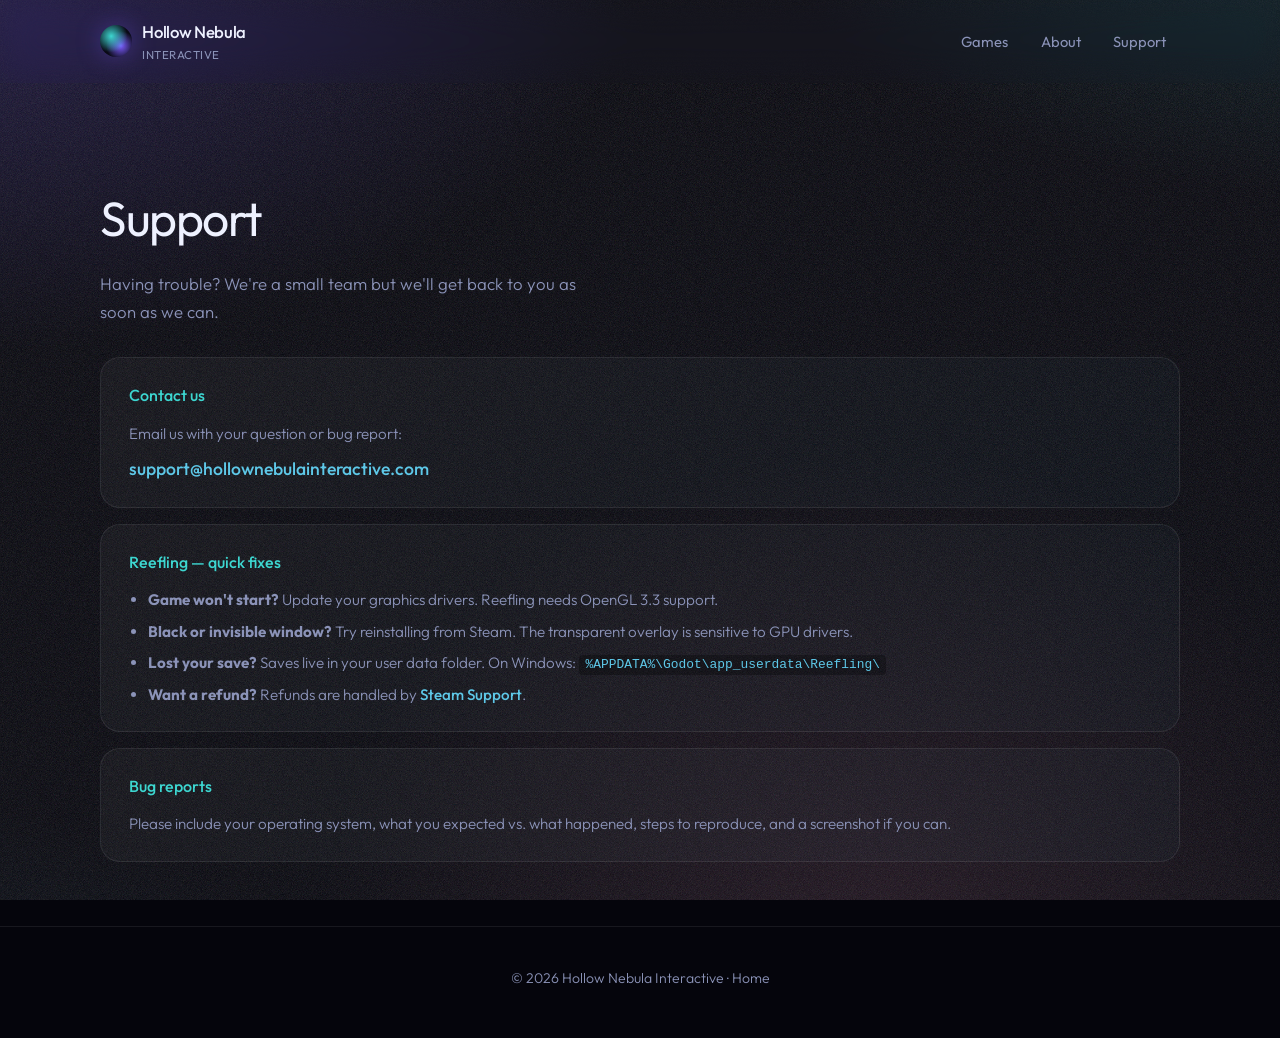
==== commit e97c1b32: "Remove animated logo video, restore static nav orb - Drop the nav logo video element from both pages" ====
--- a/support.html
+++ b/support.html
@@ -22,12 +22,7 @@
   <header class="nav">
     <div class="shell nav__inner">
       <a class="logo" href="index.html">
-        <span class="logo__mark" aria-hidden="true">
-          <video class="logo__video" autoplay muted loop playsinline>
-            <source src="assets/logo.webm" type="video/webm">
-            <source src="assets/logo.mp4" type="video/mp4">
-          </video>
-        </span>
+        <span class="logo__mark" aria-hidden="true"></span>
         <span class="logo__text">
           Hollow Nebula
           <span>Interactive</span>
--- a/css/main.css
+++ b/css/main.css
@@ -136,31 +136,15 @@
 }
 
 .logo__mark {
-  position: relative;
-  width: 2.1rem;
-  height: 2.1rem;
-  flex: none;
+  width: 2rem;
+  height: 2rem;
   border-radius: 50%;
-  overflow: hidden;
   background:
     radial-gradient(circle at 35% 35%, var(--cyan), transparent 55%),
     radial-gradient(circle at 65% 65%, var(--purple), transparent 50%),
     var(--void-2);
   box-shadow: 0 0 24px rgba(124, 92, 255, 0.35);
-  border: 1px solid rgba(255, 255, 255, 0.12);
   animation: logo-glow 4s ease-in-out infinite alternate;
-}
-
-/* The logo clip is wider than tall and holds the full lockup; zoom and
-   shift it so the orb frames just the glowing nebula swirl (no text). */
-.logo__video {
-  position: absolute;
-  left: 50%;
-  top: 50%;
-  width: 400%;
-  height: auto;
-  transform: translate(-50%, -26%);
-  pointer-events: none;
 }
 
 @keyframes logo-glow {
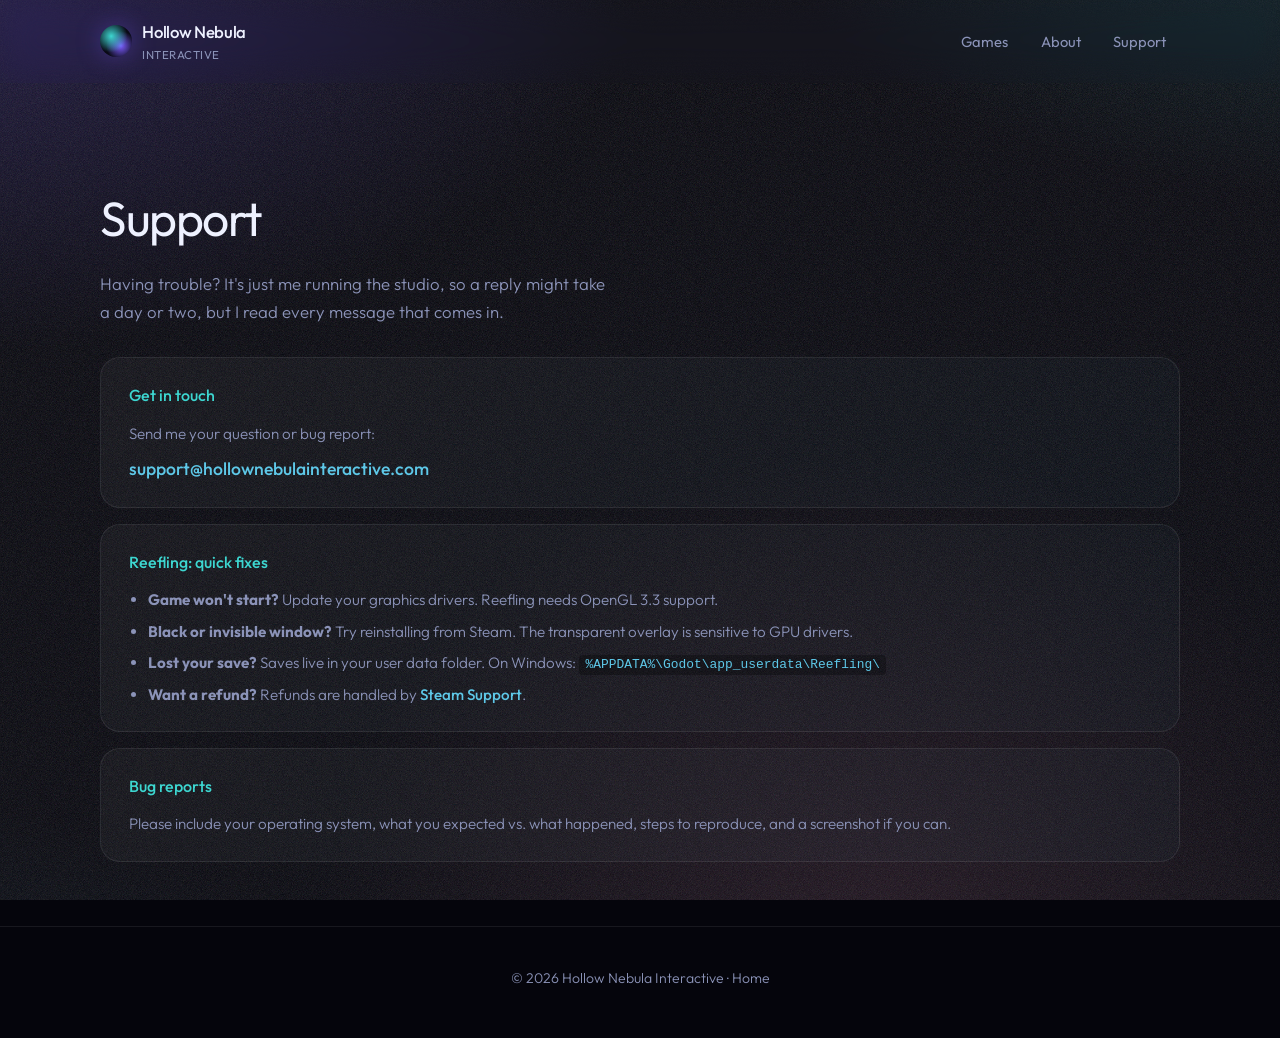
==== commit 066ea554: "Rewrite site copy to read more human Strip the AI tells out of the visible text on the home and supp" ====
--- a/support.html
+++ b/support.html
@@ -3,7 +3,7 @@
 <head>
   <meta charset="utf-8">
   <meta name="viewport" content="width=device-width, initial-scale=1">
-  <title>Support — Hollow Nebula Interactive</title>
+  <title>Support | Hollow Nebula Interactive</title>
   <meta name="description" content="Get help with Reefling and other Hollow Nebula Interactive games.">
   <meta name="theme-color" content="#05050c">
   <link rel="icon" type="image/png" href="assets/favicon.png">
@@ -39,18 +39,18 @@
   <main class="shell">
     <header class="page-header reveal">
       <h1>Support</h1>
-      <p>Having trouble? We're a small team but we'll get back to you as soon as we can.</p>
+      <p>Having trouble? It's just me running the studio, so a reply might take a day or two, but I read every message that comes in.</p>
     </header>
 
     <div class="support-grid">
       <section class="support-card reveal">
-        <h2>Contact us</h2>
-        <p>Email us with your question or bug report:</p>
+        <h2>Get in touch</h2>
+        <p>Send me your question or bug report:</p>
         <a class="support-email" href="mailto:support@hollownebulainteractive.com">support@hollownebulainteractive.com</a>
       </section>
 
       <section class="support-card reveal">
-        <h2>Reefling — quick fixes</h2>
+        <h2>Reefling: quick fixes</h2>
         <ul>
           <li><strong>Game won't start?</strong> Update your graphics drivers. Reefling needs OpenGL 3.3 support.</li>
           <li><strong>Black or invisible window?</strong> Try reinstalling from Steam. The transparent overlay is sensitive to GPU drivers.</li>
--- a/css/main.css
+++ b/css/main.css
@@ -13,6 +13,8 @@
   --cyan: #3dd6d0;
   --pink: #e879a8;
   --reef: #5ec8e8;
+  --amber: #ff9d4d;
+  --terra: #e8915e;
   --radius: 20px;
   --font: "Outfit", system-ui, -apple-system, sans-serif;
   --ease: cubic-bezier(0.22, 1, 0.36, 1);
@@ -572,27 +574,27 @@
 
 .fish--1 {
   top: 22%;
-  animation: swim-right 14s ease-in-out infinite;
+  animation: swim-right 18s ease-in-out infinite;
   font-size: 1.5rem;
 }
 
 .fish--2 {
   top: 42%;
-  animation: swim-left 11s ease-in-out infinite;
+  animation: swim-left 14s ease-in-out infinite;
   animation-delay: -3s;
   font-size: 1.15rem;
 }
 
 .fish--3 {
   top: 58%;
-  animation: swim-right 16s ease-in-out infinite;
+  animation: swim-right 20s ease-in-out infinite;
   animation-delay: -7s;
   font-size: 1.25rem;
 }
 
 .fish--4 {
   top: 35%;
-  animation: swim-left 13s ease-in-out infinite;
+  animation: swim-left 16s ease-in-out infinite;
   animation-delay: -5s;
   font-size: 1rem;
   opacity: 0.85;
@@ -600,7 +602,7 @@
 
 .fish--5 {
   top: 68%;
-  animation: swim-right 12s ease-in-out infinite;
+  animation: swim-right 15s ease-in-out infinite;
   animation-delay: -2s;
   font-size: 0.95rem;
   opacity: 0.75;
@@ -650,6 +652,8 @@
   bottom: 12.5%;
   font-size: 0.82rem;
   opacity: 0.9;
+  /* emoji snail faces left by default; flip so it faces its rightward travel */
+  transform: scaleX(-1);
   animation: crawl 26s linear infinite;
 }
 
@@ -715,6 +719,19 @@
   letter-spacing: -0.02em;
 }
 
+.game-card__title {
+  margin: 0 0 0.5rem;
+  line-height: 0;
+}
+
+.game-card__logo {
+  display: block;
+  width: clamp(220px, 78%, 360px);
+  height: auto;
+  margin-left: -0.1rem;
+  filter: drop-shadow(0 4px 18px rgba(94, 200, 232, 0.28));
+}
+
 .game-card__subtitle {
   margin: 0 0 0.85rem;
   font-size: 0.95rem;
@@ -856,6 +873,489 @@
   opacity: 0.85;
 }
 
+/* ── Teaser card (What's next) — warm desert terrarium ── */
+.teaser {
+  display: grid;
+  grid-template-columns: 1fr;
+  gap: 0;
+  border: 1px solid var(--line);
+  border-radius: calc(var(--radius) + 4px);
+  overflow: hidden;
+  background: linear-gradient(160deg, rgba(255, 157, 77, 0.06), rgba(232, 145, 94, 0.04));
+  backdrop-filter: blur(12px);
+  transition: border-color 0.4s, box-shadow 0.4s;
+}
+
+.teaser:hover {
+  border-color: rgba(255, 157, 77, 0.24);
+  box-shadow: 0 24px 80px rgba(0, 0, 0, 0.45), 0 0 60px rgba(255, 157, 77, 0.08);
+}
+
+@media (min-width: 768px) {
+  .teaser {
+    grid-template-columns: 1fr 1.05fr;
+  }
+  /* Mirror Reefling's card: text on the left, the glass on the right */
+  .teaser__visual { order: 2; }
+  .teaser__body { order: 1; }
+}
+
+.teaser__visual {
+  position: relative;
+  min-height: 320px;
+  background:
+    radial-gradient(ellipse 80% 60% at 50% 0%, rgba(255, 157, 77, 0.28), transparent),
+    radial-gradient(ellipse 50% 40% at 70% 25%, rgba(255, 200, 120, 0.15), transparent),
+    linear-gradient(180deg, #241406 0%, #160c04 100%);
+  display: flex;
+  align-items: center;
+  justify-content: center;
+  padding: 2rem;
+  overflow: hidden;
+}
+
+/* ── Terrarium scene ── */
+.terrarium {
+  width: min(300px, 88%);
+  aspect-ratio: 380 / 280;
+  border-radius: 14px 14px 6px 6px;
+  border: 2px solid rgba(255, 255, 255, 0.14);
+  background: linear-gradient(180deg, rgba(255, 190, 120, 0.16) 0%, rgba(40, 22, 10, 0.95) 55%, rgba(28, 16, 8, 1) 100%);
+  box-shadow:
+    inset 0 0 60px rgba(255, 157, 77, 0.12),
+    inset 0 -20px 40px rgba(0, 0, 0, 0.45),
+    0 24px 70px rgba(0, 0, 0, 0.55),
+    0 0 80px rgba(255, 157, 77, 0.08);
+  position: relative;
+  overflow: hidden;
+  transform: perspective(800px) rotateX(2deg);
+  transition: transform 0.5s var(--ease);
+}
+
+.teaser:hover .terrarium {
+  transform: perspective(800px) rotateX(0deg) scale(1.02);
+}
+
+.terrarium__backlight {
+  position: absolute;
+  inset: -20%;
+  background: radial-gradient(ellipse 55% 50% at 72% 0%, rgba(255, 157, 77, 0.3), transparent 70%);
+  pointer-events: none;
+}
+
+/* Heat lamp — drawn cord + reflector hood + glowing bulb */
+.terrarium__lamp {
+  position: absolute;
+  top: -1px;
+  right: 16%;
+  width: 46px;
+  height: 42px;
+  z-index: 4;
+  pointer-events: none;
+}
+
+.lamp__cord {
+  position: absolute;
+  top: 0;
+  left: 50%;
+  width: 2px;
+  height: 10px;
+  transform: translateX(-50%);
+  background: rgba(255, 255, 255, 0.22);
+}
+
+.lamp__hood {
+  position: absolute;
+  top: 8px;
+  left: 50%;
+  width: 40px;
+  height: 22px;
+  transform: translateX(-50%);
+  background: linear-gradient(180deg, #5a5048, #2c2622);
+  border-radius: 50% 50% 12px 12px / 75% 75% 30% 30%;
+  box-shadow: inset 0 -3px 6px rgba(0, 0, 0, 0.5), 0 2px 5px rgba(0, 0, 0, 0.4);
+}
+
+.lamp__bulb {
+  position: absolute;
+  bottom: 4px;
+  left: 50%;
+  width: 14px;
+  height: 14px;
+  transform: translateX(-50%);
+  border-radius: 50%;
+  background: radial-gradient(circle at 50% 38%, #fff3d6, #ff9d4d 55%, #d2641f);
+  animation: lamp-pulse 4.5s ease-in-out infinite;
+}
+
+@keyframes lamp-pulse {
+  0%, 100% { box-shadow: 0 0 12px 3px rgba(255, 157, 77, 0.7), 0 0 26px 6px rgba(255, 120, 40, 0.3); opacity: 0.95; }
+  50%      { box-shadow: 0 0 18px 6px rgba(255, 180, 90, 0.95), 0 0 42px 12px rgba(255, 120, 40, 0.5); opacity: 1; }
+}
+
+/* Cone of warm light falling onto the basking slate */
+.terrarium__beam {
+  position: absolute;
+  top: 26px;
+  right: 6%;
+  width: 60%;
+  height: 76%;
+  background: linear-gradient(180deg, rgba(255, 180, 90, 0.22), rgba(255, 150, 70, 0.05) 70%, transparent);
+  clip-path: polygon(40% 0, 60% 0, 100% 100%, 0 100%);
+  filter: blur(2px);
+  mix-blend-mode: screen;
+  animation: beam-flicker 5s ease-in-out infinite;
+  z-index: 1;
+  pointer-events: none;
+}
+
+@keyframes beam-flicker {
+  0%, 100% { opacity: 0.85; }
+  50%      { opacity: 1; }
+}
+
+/* Heat haze rising off the warm sand */
+.terrarium__shimmer {
+  position: absolute;
+  right: 10%;
+  bottom: 16%;
+  width: 42%;
+  height: 40%;
+  background: repeating-linear-gradient(90deg, transparent, transparent 6px, rgba(255, 200, 140, 0.05) 6px, rgba(255, 200, 140, 0.05) 7px);
+  filter: blur(1px);
+  mix-blend-mode: screen;
+  animation: shimmer-rise 3.6s ease-in-out infinite;
+  z-index: 1;
+  pointer-events: none;
+}
+
+@keyframes shimmer-rise {
+  0%   { transform: translateY(4px) skewX(0deg); opacity: 0.3; }
+  50%  { transform: translateY(-2px) skewX(3deg); opacity: 0.6; }
+  100% { transform: translateY(4px) skewX(0deg); opacity: 0.3; }
+}
+
+/* Dust motes drifting in the lamp light (populated by JS) */
+.motes {
+  position: absolute;
+  inset: 0;
+  overflow: hidden;
+  z-index: 2;
+  pointer-events: none;
+}
+
+.mote {
+  position: absolute;
+  width: 2px;
+  height: 2px;
+  border-radius: 50%;
+  background: rgba(255, 220, 160, 0.85);
+  box-shadow: 0 0 4px rgba(255, 200, 140, 0.6);
+  opacity: 0;
+  animation: mote-float linear infinite;
+}
+
+@keyframes mote-float {
+  0%   { transform: translateY(8px) translateX(0); opacity: 0; }
+  15%  { opacity: 0.7; }
+  85%  { opacity: 0.45; }
+  100% { transform: translateY(-92px) translateX(var(--mdrift, 6px)); opacity: 0; }
+}
+
+/* Sand: a back dune layer + a stippled substrate floor */
+.dunes {
+  position: absolute;
+  left: 0;
+  right: 0;
+  bottom: 14%;
+  height: 22%;
+  background:
+    radial-gradient(ellipse 60% 100% at 28% 100%, rgba(190, 140, 80, 0.5), transparent 70%),
+    radial-gradient(ellipse 55% 100% at 82% 100%, rgba(170, 120, 70, 0.45), transparent 70%);
+  z-index: 1;
+  pointer-events: none;
+}
+
+.terrarium__sand {
+  position: absolute;
+  left: 0;
+  right: 0;
+  bottom: 0;
+  height: 18%;
+  background: linear-gradient(180deg, transparent, rgba(214, 168, 108, 0.35) 35%, rgba(150, 105, 60, 0.6) 100%);
+  border-radius: 0 0 4px 4px;
+  z-index: 1;
+  pointer-events: none;
+}
+
+.terrarium__sand::after {
+  content: "";
+  position: absolute;
+  inset: 0;
+  background-image: radial-gradient(rgba(90, 60, 30, 0.4) 0.5px, transparent 0.6px);
+  background-size: 7px 7px;
+  opacity: 0.5;
+}
+
+/* Desert plants */
+.plant {
+  position: absolute;
+  bottom: 15%;
+  transform-origin: bottom center;
+  z-index: 2;
+  pointer-events: none;
+}
+
+.plant--1 {
+  left: 45%;
+  width: 26px;
+  height: 22%;
+  background: linear-gradient(to top, rgba(120, 150, 70, 0.9), rgba(150, 190, 90, 0.7));
+  clip-path: polygon(0 100%, 10% 30%, 18% 100%, 28% 4%, 38% 100%, 50% 24%, 62% 100%, 72% 6%, 82% 100%, 92% 32%, 100% 100%);
+  filter: drop-shadow(0 0 4px rgba(150, 190, 90, 0.2));
+  animation: sway 5s ease-in-out infinite;
+}
+
+.plant--2 {
+  left: 6%;
+  width: 15px;
+  height: 11%;
+  background: radial-gradient(ellipse 50% 80% at 50% 100%, rgba(110, 160, 90, 0.95), rgba(80, 120, 70, 0.7));
+  border-radius: 50% 50% 40% 40% / 75% 75% 30% 30%;
+}
+
+/* Rock hide with a dark entrance */
+.rock--hide {
+  position: absolute;
+  left: 13%;
+  bottom: 15%;
+  width: 30%;
+  height: 24%;
+  background: radial-gradient(ellipse 70% 90% at 40% 25%, #7a6a5a, #463a30 70%);
+  border-radius: 50% 50% 18% 22% / 70% 75% 30% 30%;
+  box-shadow:
+    inset -6px -4px 10px rgba(0, 0, 0, 0.5),
+    inset 4px 3px 6px rgba(255, 220, 180, 0.12),
+    0 4px 8px rgba(0, 0, 0, 0.4);
+  z-index: 3;
+}
+
+.rock--hide::after {
+  content: "";
+  position: absolute;
+  left: 30%;
+  bottom: 0;
+  width: 40%;
+  height: 46%;
+  background: radial-gradient(ellipse 100% 100% at 50% 100%, #0a0704, transparent 75%);
+  border-radius: 50% 50% 0 0;
+}
+
+/* Basking slate, lit warm on top by the lamp */
+.slate {
+  position: absolute;
+  right: 13%;
+  bottom: 15%;
+  width: 30%;
+  height: 8%;
+  background: linear-gradient(180deg, #8a7a64, #4f4336);
+  border-radius: 6px;
+  box-shadow: inset 0 2px 3px rgba(255, 230, 190, 0.18), 0 3px 6px rgba(0, 0, 0, 0.45);
+  z-index: 2;
+}
+
+.slate::before {
+  content: "";
+  position: absolute;
+  inset: 0;
+  border-radius: 6px;
+  background: radial-gradient(ellipse 80% 130% at 50% -25%, rgba(255, 180, 90, 0.35), transparent 70%);
+}
+
+/* Lizard + mealworm */
+.terra-critters {
+  position: absolute;
+  inset: 0;
+  z-index: 4;
+  pointer-events: none;
+}
+
+.lizard {
+  position: absolute;
+  bottom: 15.5%;
+  font-size: 1.5rem;
+  line-height: 1;
+  filter: drop-shadow(0 3px 5px rgba(0, 0, 0, 0.5));
+  will-change: transform, left;
+  animation: lizard-pace 22s ease-in-out infinite;
+}
+
+/* Saunter from the hide to the basking slate, hold to bask, turn, return.
+   Emoji gecko faces left by default — scaleX(-1) faces it rightward. */
+@keyframes lizard-pace {
+  0%   { left: 18%; transform: scaleX(-1) translateY(0); }
+  10%  { transform: scaleX(-1) translateY(-1.5px); }
+  20%  { transform: scaleX(-1) translateY(0); }
+  30%  { transform: scaleX(-1) translateY(-1.5px); }
+  40%  { left: 60%; transform: scaleX(-1) translateY(0); }
+  /* bask: hold on the slate, slow warm breathing */
+  50%  { left: 60%; transform: scaleX(-1) translateY(0) scale(1.04); }
+  62%  { left: 60%; transform: scaleX(-1) translateY(0) scale(1); }
+  64%  { left: 60%; transform: scaleX(1) translateY(0); }
+  74%  { transform: scaleX(1) translateY(-1.5px); }
+  84%  { transform: scaleX(1) translateY(0); }
+  94%  { transform: scaleX(1) translateY(-1.5px); }
+  100% { left: 18%; transform: scaleX(1) translateY(0); }
+}
+
+.mealworm {
+  position: absolute;
+  bottom: 14.5%;
+  left: 39%;
+  font-size: 0.8rem;
+  filter: drop-shadow(0 1px 2px rgba(0, 0, 0, 0.5));
+  transform-origin: center;
+  animation: meal-wiggle 2.2s ease-in-out infinite;
+}
+
+@keyframes meal-wiggle {
+  0%, 100% { transform: rotate(-8deg) translateX(0); }
+  50%      { transform: rotate(8deg) translateX(2px); }
+}
+
+.terrarium__glass {
+  position: absolute;
+  inset: 0;
+  border-radius: inherit;
+  box-shadow: inset 0 1px 0 rgba(255, 255, 255, 0.15);
+  z-index: 5;
+  pointer-events: none;
+}
+
+.terrarium__shine {
+  position: absolute;
+  top: 0;
+  left: 8%;
+  width: 26%;
+  height: 100%;
+  background: linear-gradient(90deg, rgba(255, 255, 255, 0.08), transparent);
+  border-radius: inherit;
+  z-index: 5;
+  pointer-events: none;
+}
+
+/* ── Teaser body ── */
+.teaser__body {
+  padding: clamp(1.75rem, 4vw, 2.5rem);
+  display: flex;
+  flex-direction: column;
+  justify-content: center;
+}
+
+.teaser__tag {
+  display: inline-block;
+  width: fit-content;
+  margin-bottom: 0.75rem;
+  padding: 0.25rem 0.65rem;
+  border-radius: 6px;
+  font-size: 0.75rem;
+  font-weight: 500;
+  letter-spacing: 0.06em;
+  text-transform: uppercase;
+  color: var(--amber);
+  background: rgba(255, 157, 77, 0.1);
+  border: 1px solid rgba(255, 157, 77, 0.22);
+}
+
+.teaser__tag--soon::before {
+  content: "";
+  display: inline-block;
+  width: 0.45rem;
+  height: 0.45rem;
+  margin-right: 0.4rem;
+  border-radius: 50%;
+  background: var(--amber);
+  box-shadow: 0 0 8px var(--amber);
+  vertical-align: middle;
+  animation: pulse 2.4s ease-in-out infinite;
+}
+
+.teaser__title {
+  margin: 0 0 0.25rem;
+  font-size: 1.65rem;
+  font-weight: 500;
+  letter-spacing: -0.02em;
+  display: flex;
+  align-items: baseline;
+  gap: 0.5rem;
+  flex-wrap: wrap;
+}
+
+.redacted {
+  font-family: "Outfit", ui-monospace, monospace;
+  letter-spacing: 0.14em;
+  color: var(--amber);
+  background: linear-gradient(180deg, rgba(255, 157, 77, 0.18), rgba(255, 157, 77, 0.08));
+  border: 1px solid rgba(255, 157, 77, 0.25);
+  border-radius: 6px;
+  padding: 0.05em 0.45em;
+  cursor: help;
+  outline: none;
+  white-space: nowrap;
+  user-select: none;
+  transition: background 0.25s, border-color 0.25s, box-shadow 0.25s, color 0.25s;
+}
+
+.redacted:hover,
+.redacted:focus-visible {
+  color: var(--text);
+  background: linear-gradient(180deg, rgba(255, 157, 77, 0.28), rgba(255, 157, 77, 0.12));
+  border-color: rgba(255, 157, 77, 0.45);
+  box-shadow: 0 0 18px rgba(255, 157, 77, 0.3);
+}
+
+.teaser__subtitle {
+  margin: 0 0 0.85rem;
+  font-size: 0.95rem;
+  font-weight: 400;
+  color: var(--amber);
+  letter-spacing: 0.01em;
+}
+
+.teaser p {
+  margin: 0 0 1.5rem;
+  color: var(--muted);
+  font-weight: 300;
+}
+
+.teaser__hints {
+  display: flex;
+  flex-wrap: wrap;
+  gap: 0.5rem;
+  margin: 0 0 1.5rem;
+  list-style: none;
+  padding: 0;
+}
+
+.teaser__hints li {
+  padding: 0.3rem 0.7rem;
+  border-radius: 999px;
+  font-size: 0.82rem;
+  color: var(--text);
+  background: rgba(255, 157, 77, 0.07);
+  border: 1px solid rgba(255, 157, 77, 0.16);
+}
+
+.teaser__whisper {
+  margin: 0;
+  font-size: 0.9rem;
+  line-height: 1.55;
+  color: var(--muted);
+  font-weight: 300;
+  font-style: italic;
+  opacity: 0.9;
+}
+
 /* ── About strip ── */
 .about-grid {
   display: grid;
@@ -1024,14 +1524,33 @@
   }
 }
 
-/* ── Reduced motion ── */
+/* ── Reduced motion ──
+   Respect the spirit of prefers-reduced-motion without going fully static.
+   The slow, contained ambient life (fish swimming, bubbles, the lizard, gentle
+   glows) stays alive so the page still feels warm. What we cut is the motion
+   that actually bothers people with vestibular sensitivity: full-viewport
+   background drift, cursor-driven parallax (disabled in JS), content that
+   slides in on scroll, and smooth scrolling. */
 @media (prefers-reduced-motion: reduce) {
-  *,
-  *::before,
-  *::after {
-    animation-duration: 0.001ms !important;
-    animation-iteration-count: 1 !important;
-    transition-duration: 0.001ms !important;
-    scroll-behavior: auto !important;
+  html {
+    scroll-behavior: auto;
   }
-}
+
+  /* No sweeping full-screen background movement */
+  .bg__mesh {
+    animation: none;
+  }
+
+  /* Content simply appears in place instead of sliding up */
+  .reveal {
+    opacity: 1;
+    transform: none;
+    transition: none;
+  }
+
+  /* Tanks rest flat — the cursor-tilt parallax is also disabled in main.js */
+  .aquarium,
+  .terrarium {
+    transition: none;
+  }
+}
